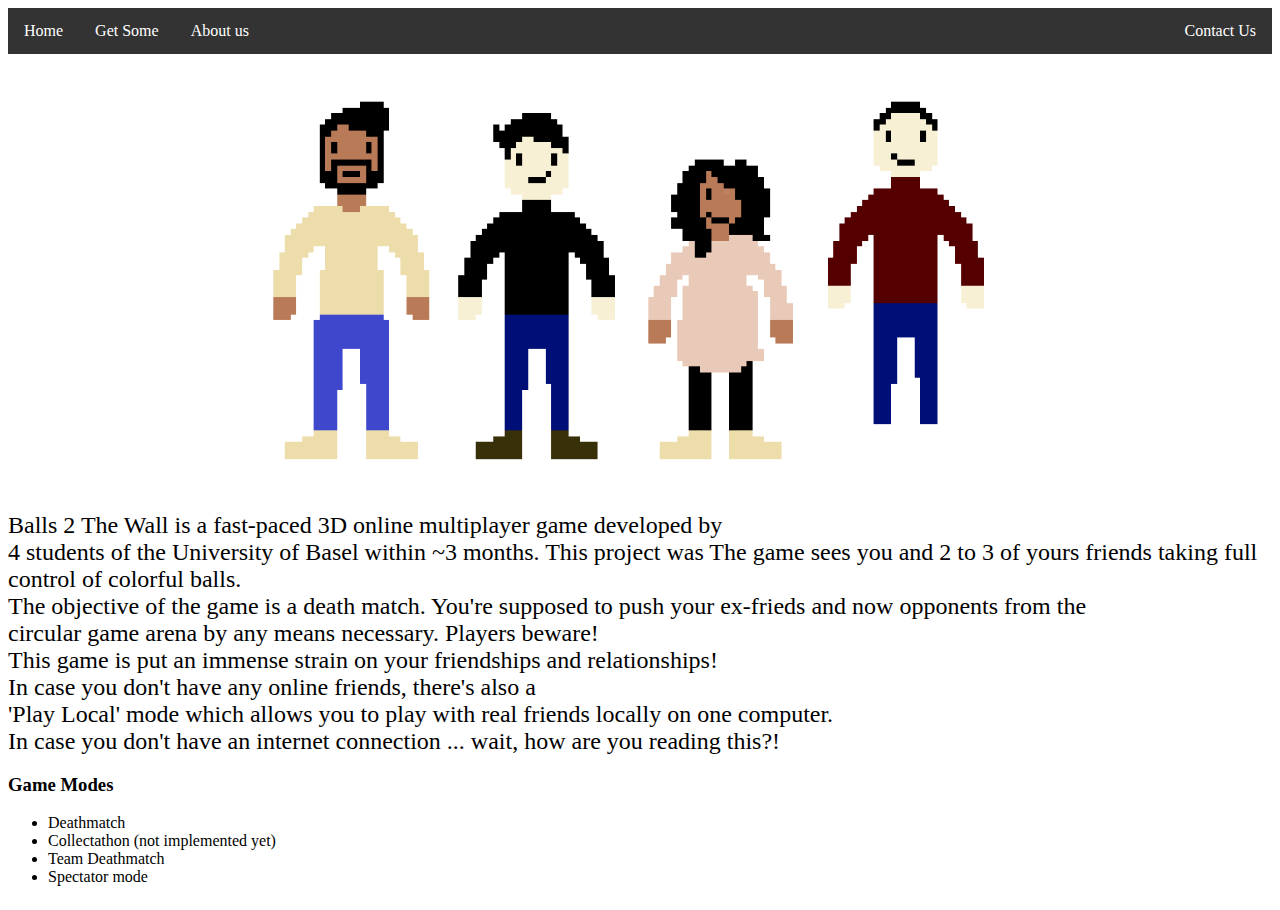
==== aboutus.html @ 0e345b17 "updated" ====
<!DOCTYPE html>
<html>
  <head>
    <title>Balls 2 The Wall!</title>
    <link rel="stylesheet" type="text/css" href="index.css">
  </head>
  <body>
    <div>

    <nav>
    <ul>
   <font face = "Century Gothic" size = "3"<p>
      <li><a href="index.html">Home</a></li>
      <li><a href="getsome.html">Get Some</a></li>
      <li><a href="aboutus.html">About us</a></li>

      <li style="float:right"><a href="contact.html">Contact Us</a></li></font>
    </ul>
    </nav>

   <p style="text-align:center;"> <img src="media/aboutus.png" width="800" class="center" alt="Balls2TheWall logo">

    <div id="main-text">
    <font face = "Century Gothic" size = "5"<p>
    	Balls 2 The Wall is a fast-paced 3D online multiplayer game developed by
      <br>4 students of the University of Basel within ~3 months. This project was
      The game sees you and 2 to 3 of yours friends taking full control of colorful balls.
      <br>The objective of the game is a death match.
      You're supposed to push your ex-frieds and now opponents from the
      <br>circular game arena by any means necessary. Players beware!
      <br>This game is put an immense strain on your friendships and relationships!
      <br>In case you don't have any online friends, there's also a <br>
      'Play Local' mode which allows you to play with real friends locally on one computer.
      <br>In case you don't have an internet connection ... wait, how are you reading this?!</font>

    <h3> Game Modes </h3>
    <ul>
      <li>Deathmatch</li>
      <li>Collectathon (not implemented yet)</li>
      <li>Team Deathmatch</li>
      <li>Spectator mode</li>
    </ul>
    <p></p>
  </div>
    <!-- <img src="construction_7.gif" alt="Under Construction"> -->
    <!--
    <img src="media/under_construction1_0.gif" alt="Under Construction">
    <br>

    <a href="http://www.hitwebcounter.com" target="_blank">
    <img src="http://hitwebcounter.com/counter/counter.php?page=7059320&style=0009&nbdigits=5&type=page&initCount=0" title="URL Counter" Alt="URL Counter"   border="0" >
    </a>                                        <br/>
                                            <a href="http://www.hitwebcounter.com" title=""
                                            target="_blank" style="font-family: ;
                                            font-size: px; color: #; text-decoration:  ;">                                        </>
    </a>
    -->
    </div>
  </body>
</html>
---- index.css ----
body {

}

h1,h2,p {

}

p {
  font-size:1.5em;
}

nav ul{
  list-style-type: none;
  /*width: 60px;*/
  margin: 0;
  padding: 0;
  overflow: hidden;
  background-color: #333;
}

nav li {
  float: left;
}

nav li a {
  display: block;
  text-align: center;
  padding: 14px 16px;
  text-decoration: none;
  color: white;
}
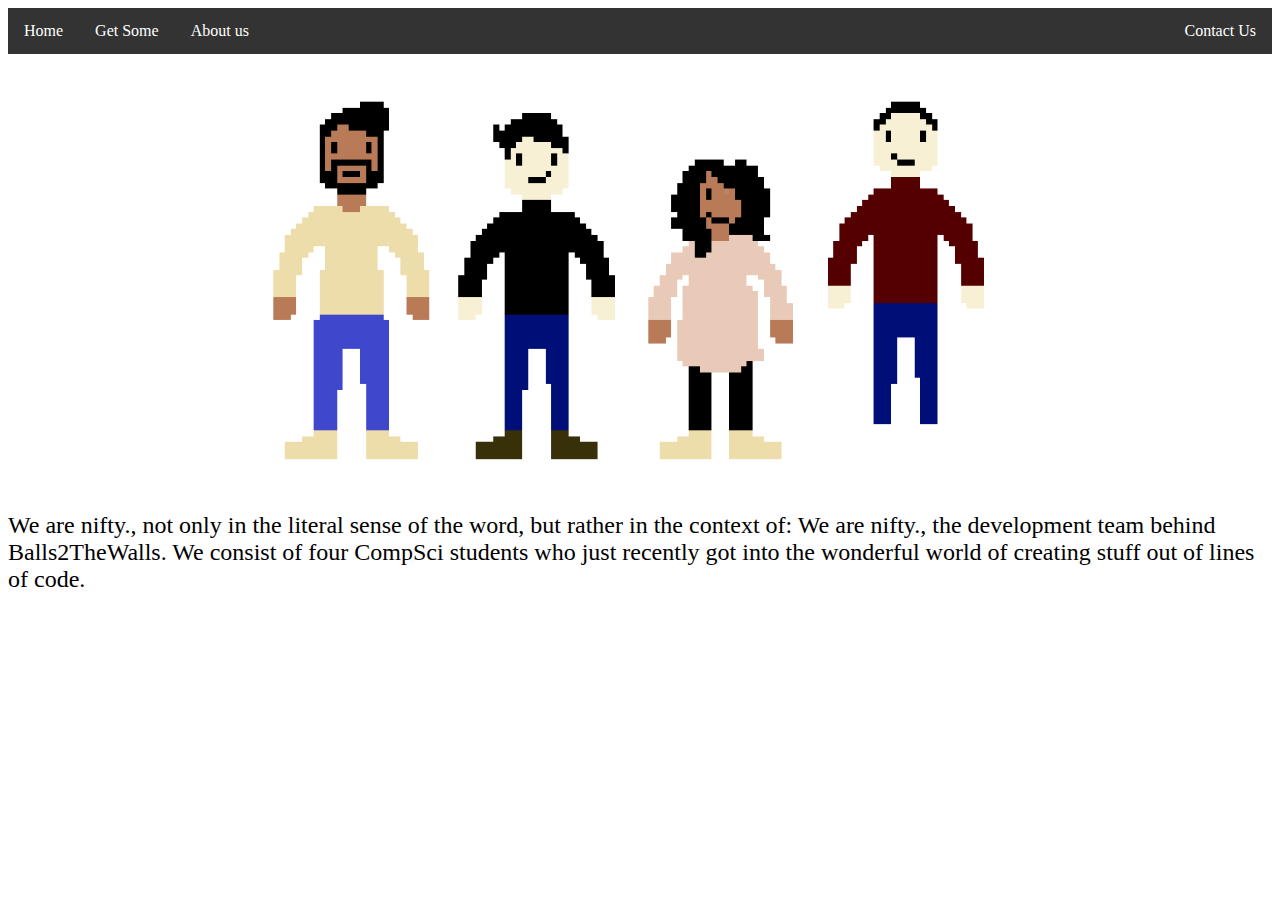
==== commit 139b26c5: "updated" ====
--- a/aboutus.html
+++ b/aboutus.html
@@ -22,24 +22,9 @@
 
     <div id="main-text">
     <font face = "Century Gothic" size = "5"<p>
-    	Balls 2 The Wall is a fast-paced 3D online multiplayer game developed by
-      <br>4 students of the University of Basel within ~3 months. This project was
-      The game sees you and 2 to 3 of yours friends taking full control of colorful balls.
-      <br>The objective of the game is a death match.
-      You're supposed to push your ex-frieds and now opponents from the
-      <br>circular game arena by any means necessary. Players beware!
-      <br>This game is put an immense strain on your friendships and relationships!
-      <br>In case you don't have any online friends, there's also a <br>
-      'Play Local' mode which allows you to play with real friends locally on one computer.
-      <br>In case you don't have an internet connection ... wait, how are you reading this?!</font>
-
-    <h3> Game Modes </h3>
-    <ul>
-      <li>Deathmatch</li>
-      <li>Collectathon (not implemented yet)</li>
-      <li>Team Deathmatch</li>
-      <li>Spectator mode</li>
-    </ul>
+    	We are nifty., not only in the literal sense of the word, but rather in the context of: We are nifty., the development team
+    behind Balls2TheWalls. We consist of four CompSci students who just recently got into the wonderful world of creating
+  stuff out of lines of code. </font>
     <p></p>
   </div>
     <!-- <img src="construction_7.gif" alt="Under Construction"> -->
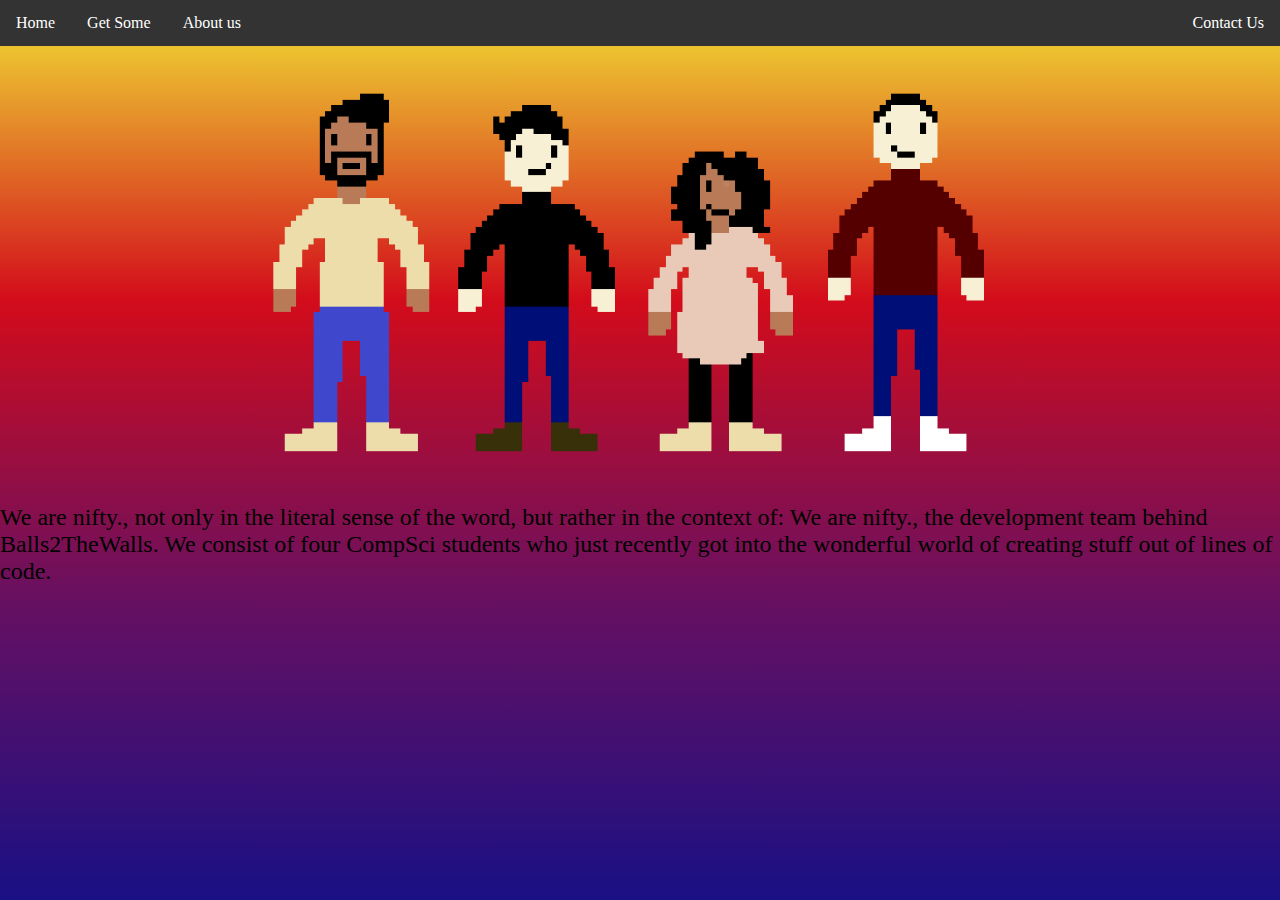
==== commit c4c0ac85: "css updated, teamlogo added." ====
--- a/aboutus.html
+++ b/aboutus.html
@@ -2,7 +2,7 @@
 <html>
   <head>
     <title>Balls 2 The Wall!</title>
-    <link rel="stylesheet" type="text/css" href="index.css">
+    <link rel="stylesheet" type="text/css" href="aboutus.css">
   </head>
   <body>
     <div>
@@ -24,22 +24,7 @@
     <font face = "Century Gothic" size = "5"<p>
     	We are nifty., not only in the literal sense of the word, but rather in the context of: We are nifty., the development team
     behind Balls2TheWalls. We consist of four CompSci students who just recently got into the wonderful world of creating
-  stuff out of lines of code. </font>
+  stuff out of lines of code.  </font>
     <p></p>
-  </div>
-    <!-- <img src="construction_7.gif" alt="Under Construction"> -->
-    <!--
-    <img src="media/under_construction1_0.gif" alt="Under Construction">
-    <br>
-
-    <a href="http://www.hitwebcounter.com" target="_blank">
-    <img src="http://hitwebcounter.com/counter/counter.php?page=7059320&style=0009&nbdigits=5&type=page&initCount=0" title="URL Counter" Alt="URL Counter"   border="0" >
-    </a>                                        <br/>
-                                            <a href="http://www.hitwebcounter.com" title=""
-                                            target="_blank" style="font-family: ;
-                                            font-size: px; color: #; text-decoration:  ;">                                        </>
-    </a>
-    -->
-    </div>
   </body>
 </html>
--- a/aboutus.css
+++ b/aboutus.css
@@ -0,0 +1,36 @@
+body {
+    background: linear-gradient(to bottom, rgba(241,229,51,1), rgba(211,12,27,1),rgba(103,16,97,1),rgba(25,16,132,1));
+    height:100%;
+    margin: 0;
+    background-repeat: no-repeat;
+    background-attachment: fixed;
+}
+
+h1,h2,p {
+
+}
+
+p {
+  font-size:1.5em;
+}
+
+nav ul{
+  list-style-type: none;
+  /*width: 60px;*/
+  margin: 0;
+  padding: 0;
+  overflow: hidden;
+  background-color: #333;
+}
+
+nav li {
+  float: left;
+}
+
+nav li a {
+  display: block;
+  text-align: center;
+  padding: 14px 16px;
+  text-decoration: none;
+  color: white;
+}
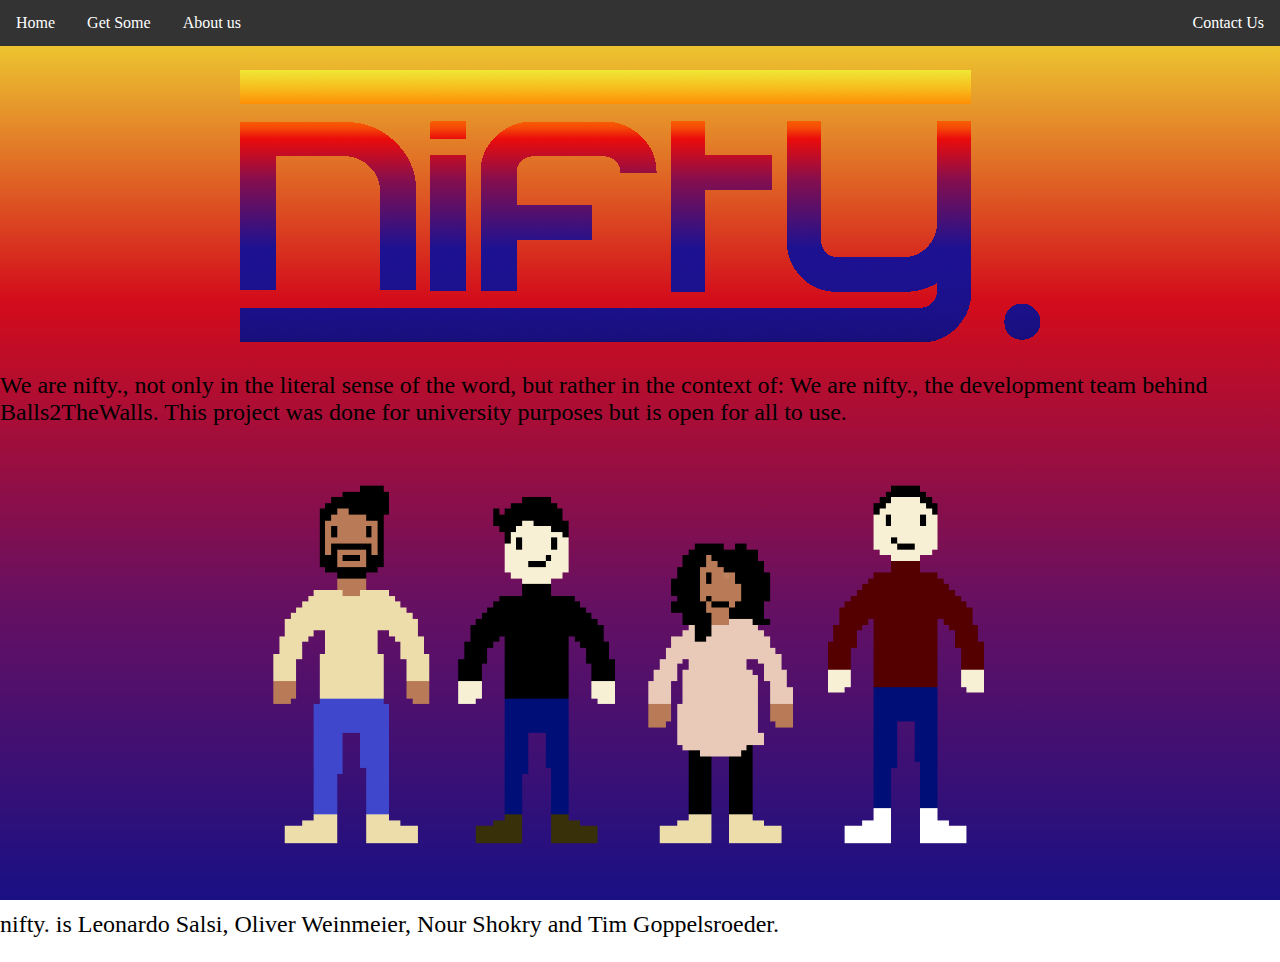
==== commit 0100a327: "Update aboutus.html" ====
--- a/aboutus.html
+++ b/aboutus.html
@@ -18,13 +18,17 @@
     </ul>
     </nav>
 
-   <p style="text-align:center;"> <img src="media/aboutus.png" width="800" class="center" alt="Balls2TheWall logo">
+    <p style="text-align:center;"> <img src="media/teamlogo.png" width="800" class="center" alt="Balls2TheWall logo"></p>
+     <font face = "Century Gothic" size = "5"<p>
+      We are nifty., not only in the literal sense of the word, but rather in the context of: We are nifty., the development team
+    behind Balls2TheWalls. This project was done for university purposes but is open for all to use.
+
+   <p style="text-align:center;"> <img src="media/aboutus.png" width="800" class="center" alt="Balls2TheWall logo"></p>
+     nifty. is Leonardo Salsi, Oliver Weinmeier, Nour Shokry and Tim Goppelsroeder.
 
     <div id="main-text">
-    <font face = "Century Gothic" size = "5"<p>
-    	We are nifty., not only in the literal sense of the word, but rather in the context of: We are nifty., the development team
-    behind Balls2TheWalls. We consist of four CompSci students who just recently got into the wonderful world of creating
-  stuff out of lines of code.  </font>
+    
+    	  </font>
     <p></p>
   </body>
 </html>
